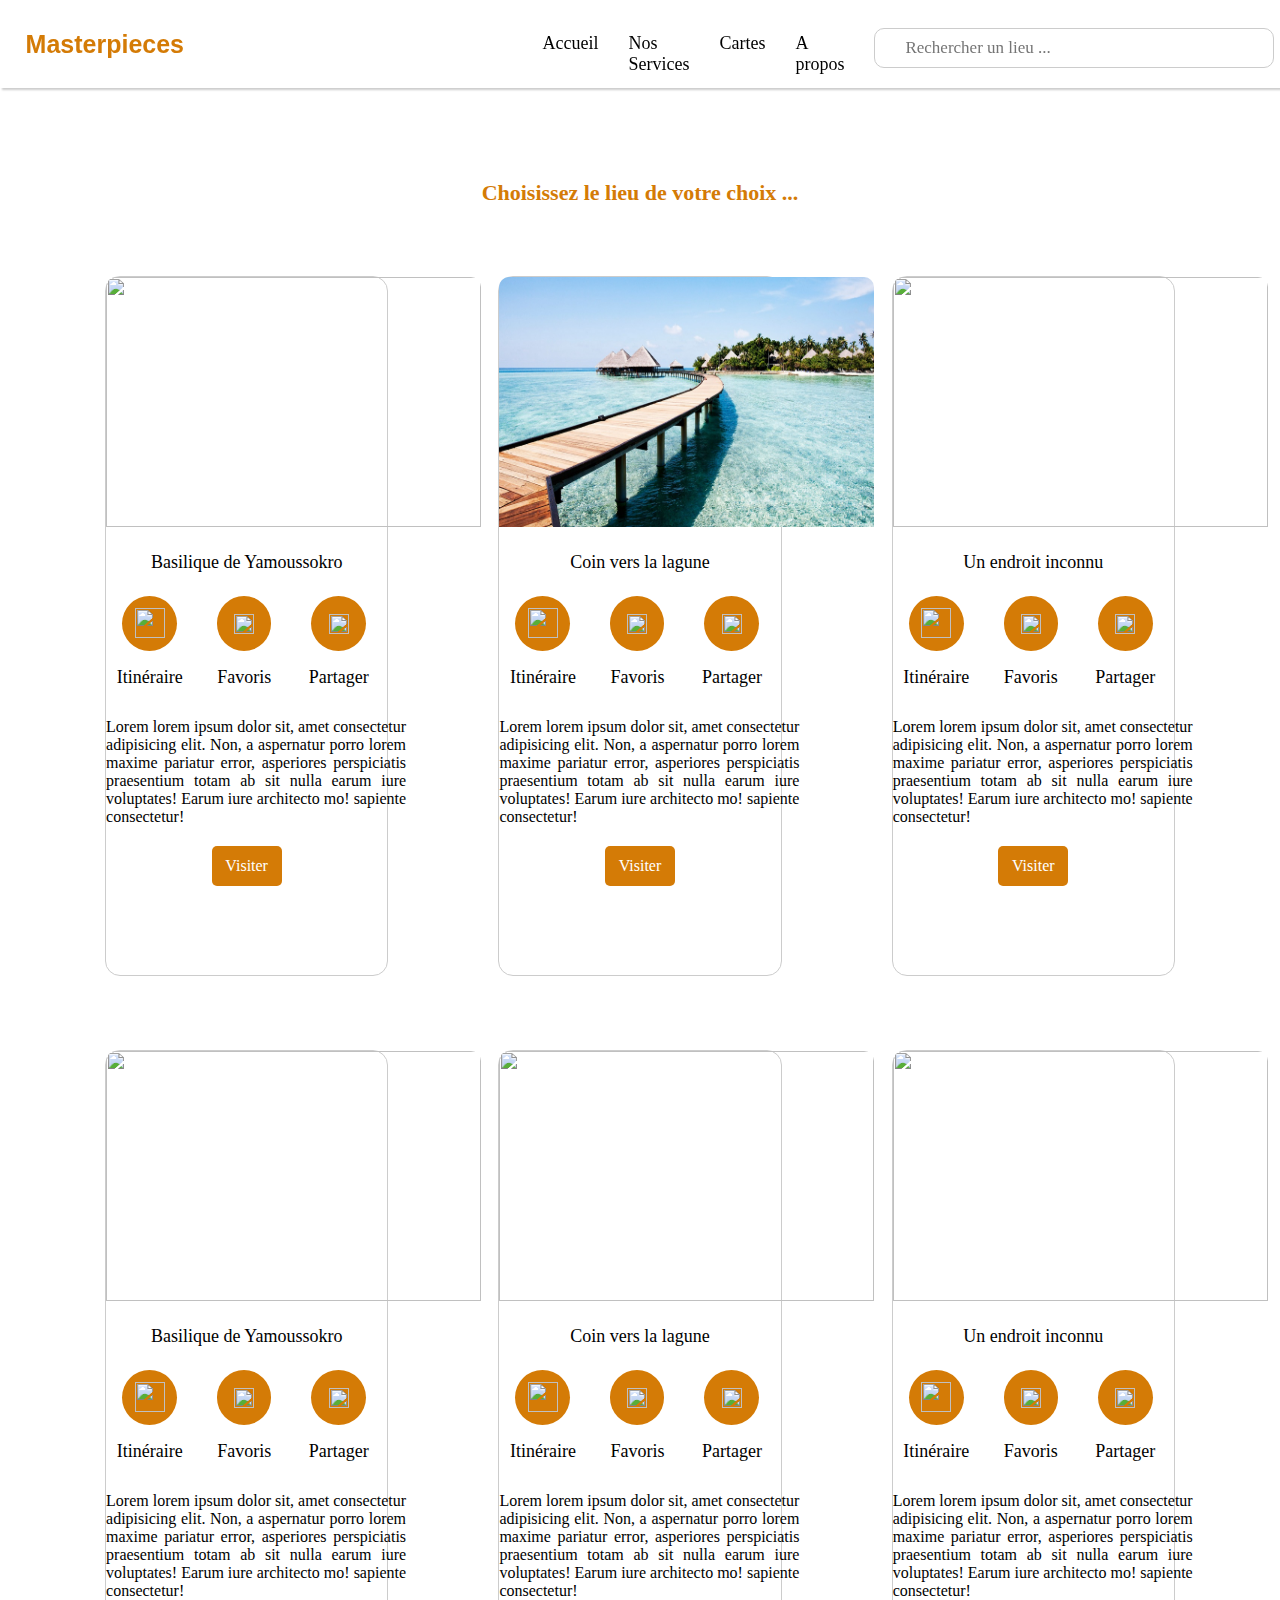
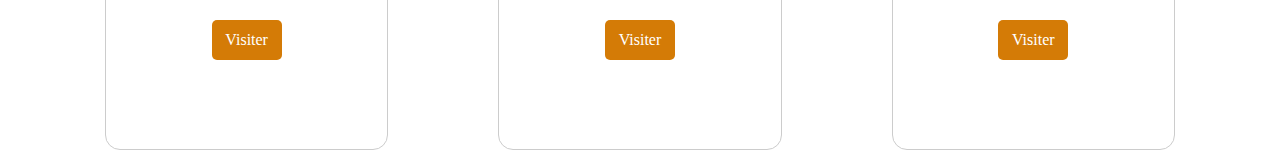
==== page2.html @ f95f7a60 "Add files via upload" ====
<html lang="en">
<head>

    <link rel="preconnect" href="https://fonts.gstatic.com">
    <link href="https://fonts.googleapis.com/css2?family=PT+Serif&display=swap" rel="stylesheet">
    <link rel="sytlesheet" href="css/bootstrap.min.css.map"/>
    <link rel="sytlesheet" href="page1.css"/>  
    <script src="https://kit.fontawesome.com/e7e2a56e16.js" crossorigin="anonymous"></script>

    <meta charset="UTF-8">
    <meta http-equiv="X-UA-Compatible" content="IE=edge">
    <meta name="viewport" content="width=device-width, initial-scale=1.0">
    <link rel="stylesheet" href="page2.css">
    <link href="https://fonts.googleapis.com/css2?family=Roboto+Condensed&family=Roboto:wght@900&family=Rubik&display=swap" rel="stylesheet">
    <link rel="stylesheet" href="https://cdnjs.cloudflare.com/ajax/libs/font-awesome/5.15.3/css/all.min.css"/>
    <script src="https://code.jquery.com/jquery-3.5.1.min.js"></script>
    <script src="https://cdnjs.cloudflare.com/ajax/libs/typed.js/2.0.11/typed.min.js"></script>
    <script src="https://cdnjs.cloudflare.com/ajax/libs/waypoints/4.0.1/jquery.waypoints.min.js"></script>
    <script src="https://cdnjs.cloudflare.com/ajax/libs/OwlCarousel2/2.3.4/owl.carousel.min.js"></script>
    <link rel="stylesheet" href="https://cdnjs.cloudflare.com/ajax/libs/OwlCarousel2/2.3.4/assets/owl.carousel.min.css"/>
    <title>Document</title>
</head>
<body>
    <header class="navigation">
        <div onclick="window.location.href ='index.html';" class="page_name">Masterpieces</div>
        <nav class="navigation_info">
            <a href="index.html" class="nav_info">Accueil</a>
            <a href="#services" class="nav_info">Nos Services</a>
            <a href="https://www.google.com/maps" class="nav_info">Cartes</a>
            <a href="#" class="nav_info">A propos</a>
            <form method="post" action="traitement.php">
                <p><input class="recherche nav_info" type="text" placeholder="Rechercher un lieu ..." /></p>
                <i class="fa-solid fa-magnifying-glass"></i>
            </form>  
        </nav>
    </header>

    <div class="container"> 
        <h1 class="title">Choisissez le lieu de votre choix ...</h1>

         <div class="main">


            <div class="case">
                <img onclick="window.location.href ='page3.html';" src="assets/l1.png" class="img" alt="">
                <p>Basilique de Yamoussokro</p>
                <div class="containt">
                    <div class="itinerary">
                        <img class="img1" src="assets/map.png" alt="">
                        <p class="text1">Itinéraire</p>
                    </div>
                    <div class="itinerary">
                        <img class="img2" src="assets/bookmark.png" alt="">
                        <p class="text2">Favoris</p>
                    </div>
                    <div class="itinerary">
                        <img class="img2" src="assets/share.png" alt="">
                        <p class="text2">Partager</p>
                    </div>
                </div>
                <div class="bigText">Lorem lorem ipsum dolor sit, amet consectetur adipisicing elit. 
                    Non, a aspernatur porro lorem maxime pariatur error, asperiores 
                    perspiciatis praesentium totam ab sit nulla earum iure 
                    voluptates! Earum iure architecto mo! sapiente consectetur!
                </div>   
                <form action="visiting/index.html" method="get">
                    <button class="btn2" type="submit">Visiter</button>
                </form> 
            </div>

            <div class="case">
                <img onclick="window.location.href ='page4.html';" src="assets/assinie/a3.jpg" class="img" alt="">
                <p>Coin vers la lagune</p>
                <div class="containt">
                    <div class="itinerary">
                        <img class="img1" src="assets/map.png" alt="">
                        <p class="text1">Itinéraire</p>
                    </div>
                    <div class="itinerary">
                        <img class="img2" src="assets/bookmark.png" alt="">
                        <p class="text2">Favoris</p>
                    </div>
                    <div class="itinerary">
                        <img class="img2" src="assets/share.png" alt="">
                        <p class="text2">Partager</p>
                    </div>
                </div>
                <div class="bigText">Lorem lorem ipsum dolor sit, amet consectetur adipisicing elit. 
                    Non, a aspernatur porro lorem maxime pariatur error, asperiores 
                    perspiciatis praesentium totam ab sit nulla earum iure 
                    voluptates! Earum iure architecto mo! sapiente consectetur!
                </div>
                <form action="visiting/index.html" method="get">
                    <button class="btn2" type="submit">Visiter</button>
                </form>    
            </div>

            <div class="case">
                <img src="assets/l3.jpg" class="img" alt="">
                <p>Un endroit inconnu</p>
                <div class="containt">
                    <div class="itinerary">
                        <img class="img1" src="assets/map.png" alt="">
                        <p class="text1">Itinéraire</p>
                    </div>
                    <div class="itinerary">
                        <img class="img2" src="assets/bookmark.png" alt="">
                        <p class="text2">Favoris</p>
                    </div>
                    <div class="itinerary">
                        <img class="img2" src="assets/share.png" alt="">
                        <p class="text2">Partager</p>
                    </div>
                </div>
                <div class="bigText">Lorem lorem ipsum dolor sit, amet consectetur adipisicing elit. 
                    Non, a aspernatur porro lorem maxime pariatur error, asperiores 
                    perspiciatis praesentium totam ab sit nulla earum iure 
                    voluptates! Earum iure architecto mo! sapiente consectetur!
                </div> 
                <form action="visiting/index.html" method="get">
                    <button class="btn2" type="submit">Visiter</button>
                </form>   
            </div>

        </div>
    </div>

    <div class="container2"> 
         <div class="main2">
            
            <div class="case">
                <img src="assets/l1.png" class="img" alt="">
                <p>Basilique de Yamoussokro</p>
                <div class="containt">
                    <div class="itinerary">
                        <img class="img1" src="assets/map.png" alt="">
                        <p class="text1">Itinéraire</p>
                    </div>
                    <div class="itinerary">
                        <img class="img2" src="assets/bookmark.png" alt="">
                        <p class="text2">Favoris</p>
                    </div>
                    <div class="itinerary">
                        <img class="img2" src="assets/share.png" alt="">
                        <p class="text2">Partager</p>
                    </div>
                </div>
                <div class="bigText">Lorem lorem ipsum dolor sit, amet consectetur adipisicing elit. 
                    Non, a aspernatur porro lorem maxime pariatur error, asperiores 
                    perspiciatis praesentium totam ab sit nulla earum iure 
                    voluptates! Earum iure architecto mo! sapiente consectetur!
                </div>  
                <form action="visiting/index.html" method="get">
                    <button class="btn2" type="submit">Visiter</button>
                </form>  
            </div>

            <div class="case">
                <img src="assets/l2.jpg" class="img" alt="">
                <p>Coin vers la lagune</p>
                <div class="containt">
                    <div class="itinerary">
                        <img class="img1" src="assets/map.png" alt="">
                        <p class="text1">Itinéraire</p>
                    </div>
                    <div class="itinerary">
                        <img class="img2" src="assets/bookmark.png" alt="">
                        <p class="text2">Favoris</p>
                    </div>
                    <div class="itinerary">
                        <img class="img2" src="assets/share.png" alt="">
                        <p class="text2">Partager</p>
                    </div>
                </div>
                <div class="bigText">Lorem lorem ipsum dolor sit, amet consectetur adipisicing elit. 
                    Non, a aspernatur porro lorem maxime pariatur error, asperiores 
                    perspiciatis praesentium totam ab sit nulla earum iure 
                    voluptates! Earum iure architecto mo! sapiente consectetur!
                </div>    
                <form action="visiting/index.html" method="get">
                    <button class="btn2" type="submit">Visiter</button>
                </form> 
            </div>

            <div class="case">
                <img src="assets/l3.jpg" class="img" alt="">
                <p>Un endroit inconnu</p>
                <div class="containt">
                    <div class="itinerary">
                        <img class="img1" src="assets/map.png" alt="">
                        <p class="text1">Itinéraire</p>
                    </div>
                    <div class="itinerary">
                        <img class="img2" src="assets/bookmark.png" alt="">
                        <p class="text2">Favoris</p>
                    </div>
                    <div class="itinerary">
                        <img class="img2" src="assets/share.png" alt="">
                        <p class="text2">Partager</p>
                    </div>
                </div>
                <div class="bigText">Lorem lorem ipsum dolor sit, amet consectetur adipisicing elit. 
                    Non, a aspernatur porro lorem maxime pariatur error, asperiores 
                    perspiciatis praesentium totam ab sit nulla earum iure 
                    voluptates! Earum iure architecto mo! sapiente consectetur!
                </div> 
                <form action="visiting/index.html" method="get">
                    <button class="btn2" type="submit">Visiter</button>
                </form>   
            </div>
        </div>
    </div>

    <footer class="footer">
        <span>Created By <a href="#">Masterpieces</a> | <span class="far fa-copyright"></span> 2022 All rights reserved.</span>
    </footer>


    <script src="script.js"></script>
</body>
</html>
---- page2.css ----
/* paramètre de la page*/

*{
  margin: 0;
  padding: 0;
  box-sizing: border-box;
  text-decoration: none;
}

/* fin paramètre de la page*/

/*barre de navigation*/

.page_name{
    color: rgb(212, 123, 6);
    font-size: 25px;
    font-weight: 700;
    margin: auto 50px;
    max-width: 50%;
    transition: all 0.3s ease;
  }
  
  .page_name.sticky3{
    color: white;
  }
  
  
  .navigation{
    z-index: 1300;
    position: fixed;
    background-color: white;
    width: 100%;
    padding: 23px;
    display: flex;
    justify-content: center;
    align-items: center;
    box-shadow: #cccccc 2px 2px 2px ;
    font-family: 'Ubuntu', sans-serif;
    transition: all 0.3s ease;
  }
  
  .navigation.sticky{
    padding: 15px;
    background: rgb(212, 123, 6);
    box-shadow: none ;
  }
  
  .navigation_info{
    top: 10px;
    position: relative;
    text-decoration: none;
    display: flex;
    margin-left: 25% ;
  }
  
  .nav_info{
    margin-right: 30px;
    color: rgb(0, 0, 0);
    display: block;
    font-size: 18px;
    font-family: 'poppins regular';
    font-weight: 500;
    text-decoration: none;
    transition: color 0.3s ease;
    transition: all 0.3s ease;
  }
  
  .nav_info.sticky2{
    color: white;
  }
  
  .nav_info.sticky2:hover{
    color: rgb(212, 123, 6);
  }
  
  .nav_info:hover{
    color: rgb(212, 123, 6);
    transition: 500ms ease;
  }

/*barre de navigation*/

.recherche{
    position: relative;
    top: -5px;
    padding-left: 30px;
    width: 400px;
    height: 40px;
    border-radius: 10px;
    border: none;
    border: solid #cccccc 0.1px ;
    font-family: 'poppins';
    font-size: 17px;
    transition: all ease-out 300ms;
    color: #5d5d5d;
}

.recherche:focus{
  outline: none;
  outline-offset: none;
}

.container{
  position: absolute;
  top: 250px;
  width: 100%;
  justify-content: center;
  text-align: center;
}

.container2{
  position: absolute;
  top: 1050px;
  width: 100%;
  justify-content: center;
  text-align: center;
}

.title{
  position: relative;
  top: -70px;
  font-size: 22px;
  font-family: 'poppins';
  color: rgb(212, 123, 6);
}

.main{
    position: relative;
    max-width: 100%;
    display: flex;
    justify-content: center;
    align-items: center;
    padding: 0 50px 0 50px;
}

.main2{
  position: relative;
  max-width: 100%;
  display: flex;
  justify-content: center;
  align-items: center;
  padding: 0 50px 0 50px;
}


.case{
  width: 24%;
  height: 700px;
  display: row;
  float: left;
  margin-right: 10px;
  border-radius: 15px;
  margin: 15px;
  float: left;
  margin: 0 auto;
  border: solid #cccccc 0.1px;
}

.case p{
  position: relative;
  top: 25px;
  font-family: 'poppins';
  font-size: 18px;
}

.text{
  position: relative;
  top: -210px;
  font-family: 'poppins';
  font-weight: 700;
  font-size: 0px;
}

.img{
  width: 375px;
  height: 250px;
  justify-content: center;
  align-items: center;
  border-radius: 10px 10px 0px 0px;
}

.img:hover{
  -webkit-transform: scale(1.02);
  -ms-transform: scale(1.02);
  transform: scale(1.02);
  transition: all ease-in 0.5s;
  font-size: 22px;
}

.containt{
  position: relative;
  top: 30px;
  height: 90px;
  width: 100%;
  padding-left: 35px;
  display: flex;
  justify-content: center;
  align-items: center;
}

.itinerary{
  height: 55px;
  width: 55px;
  border-radius: 100px;
  background-color: rgb(212, 123, 6);
  margin-right: 40px;
  display: row;
  justify-content: center;
  align-items: center;
  text-align: center;
}

.img1{
  margin-top: 12px;
  height: 30px;
  width: 30px;
}

.img2{
  margin-top: 18px;
  height: 20px;
  width: 20px;
}

.text1{
  justify-content: center;
  align-items: center;
  font-size: 16px;
  display: flex;
  margin-top: 4px;
}

.text2{
  justify-content: center;
  align-items: center;
  font-size: 16px;
  display: flex;
  margin-top: 8px;
}

.bigText{
  font-family: 'poppins';
  width: 300px;
  text-align: justify;
  display: flex;
  justify-content: center;
  align-items: center;
  margin: 80px auto;
}

.btn2{
  position: relative;
  top: -60px;
  height: 40px;
  width: 70px;
  border-radius: 5px;
  border: none;
  background-color: rgb(212, 123, 6);
  color: white;
  font-family: 'poppins';
  font-size: 16px;
  transition: all ease-in 500ms;
}

.btn2:hover{
  background-color: rgb(212, 123, 6);
}

/* Use a media query to add a breakpoint at 800px: */
@media screen and (max-width: 800px) {
  .case {
    width: 100%; /* The width is 100%, when the viewport is 800px or smaller */
  }
}
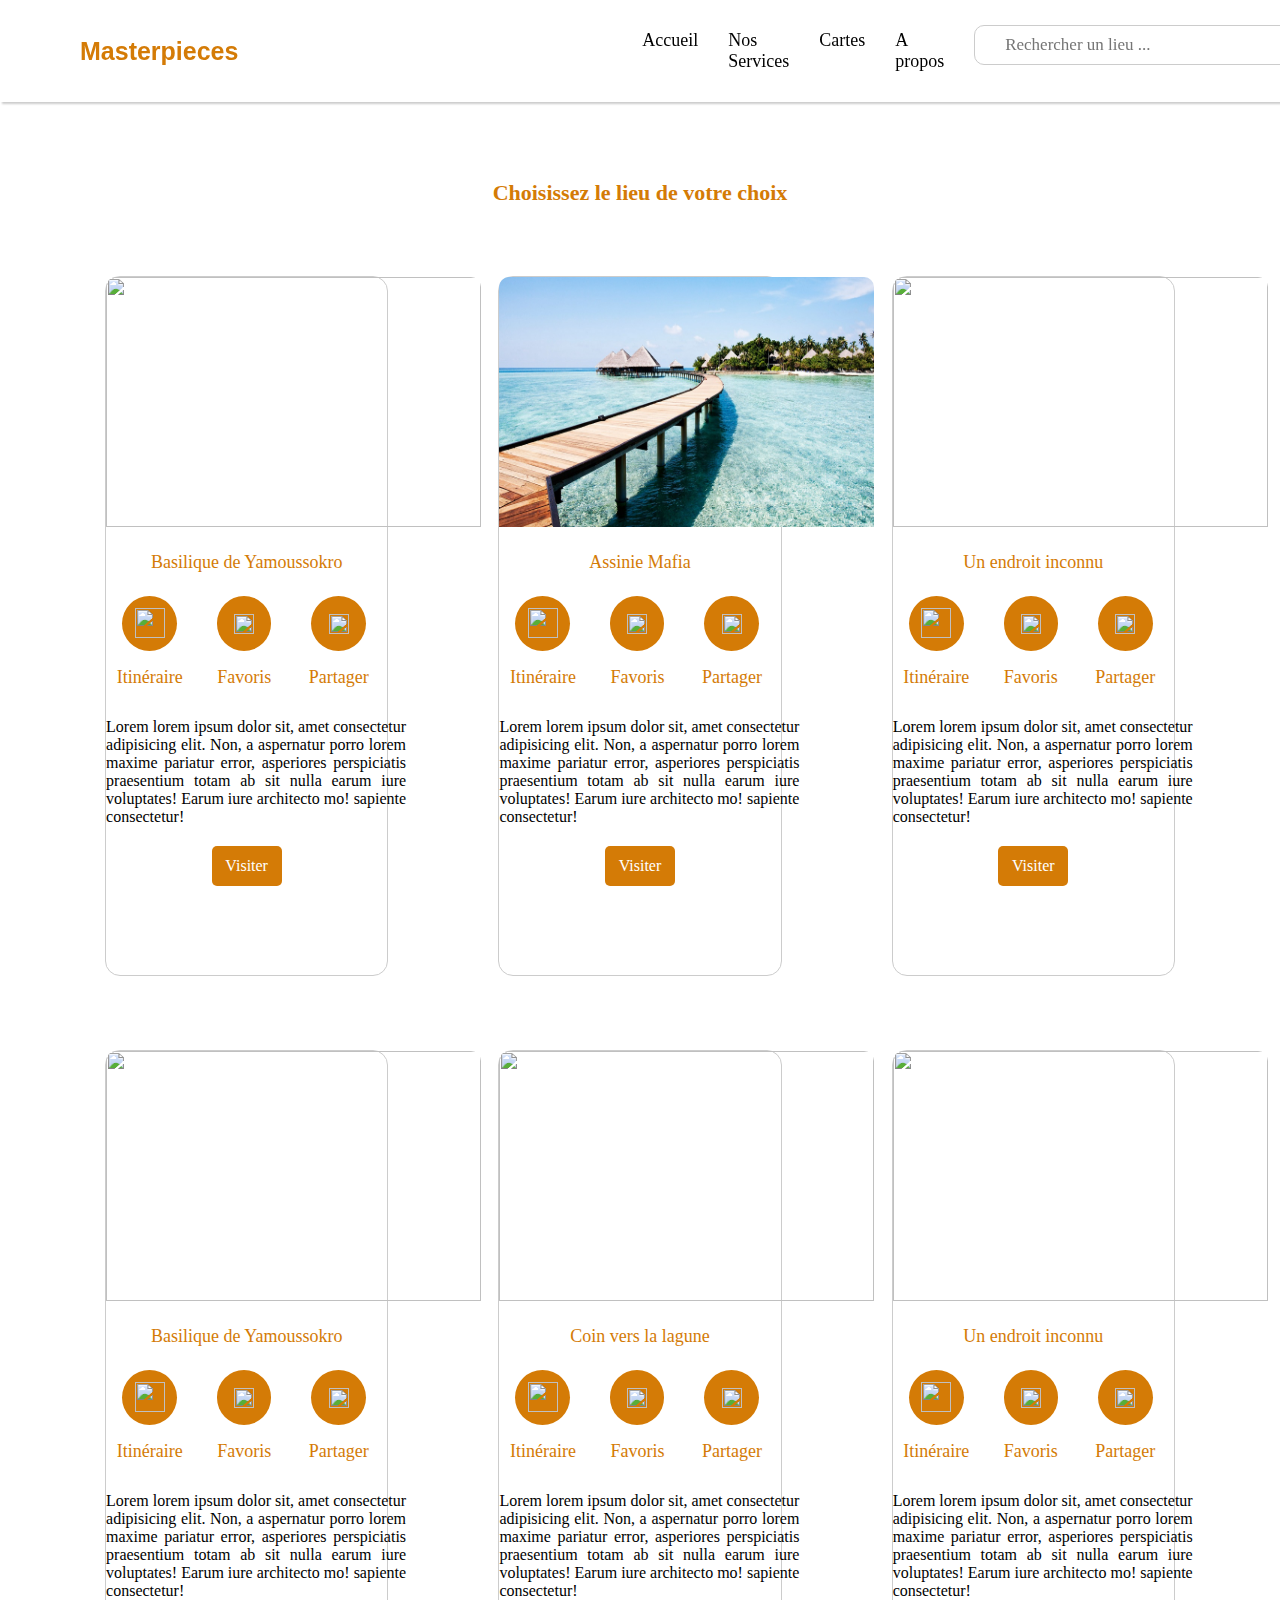
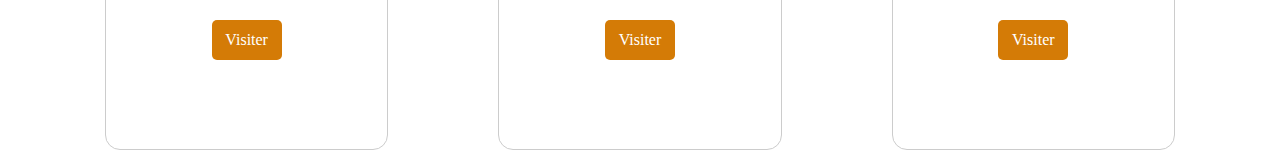
==== commit 013e9a01: "Add files via upload" ====
--- a/page2.html
+++ b/page2.html
@@ -36,12 +36,12 @@
     </header>
 
     <div class="container"> 
-        <h1 class="title">Choisissez le lieu de votre choix ...</h1>
+        <h1 class="title">Choisissez le lieu de votre choix</h1>
 
          <div class="main">
 
 
-            <div class="case">
+            <div class="case1">
                 <img onclick="window.location.href ='page3.html';" src="assets/l1.png" class="img" alt="">
                 <p>Basilique de Yamoussokro</p>
                 <div class="containt">
@@ -68,9 +68,9 @@
                 </form> 
             </div>
 
-            <div class="case">
+            <div class="case2">
                 <img onclick="window.location.href ='page4.html';" src="assets/assinie/a3.jpg" class="img" alt="">
-                <p>Coin vers la lagune</p>
+                <p>Assinie Mafia</p>
                 <div class="containt">
                     <div class="itinerary">
                         <img class="img1" src="assets/map.png" alt="">
@@ -95,7 +95,7 @@
                 </form>    
             </div>
 
-            <div class="case">
+            <div class="case3">
                 <img src="assets/l3.jpg" class="img" alt="">
                 <p>Un endroit inconnu</p>
                 <div class="containt">
@@ -128,7 +128,7 @@
     <div class="container2"> 
          <div class="main2">
             
-            <div class="case">
+            <div class="case3">
                 <img src="assets/l1.png" class="img" alt="">
                 <p>Basilique de Yamoussokro</p>
                 <div class="containt">
@@ -155,7 +155,7 @@
                 </form>  
             </div>
 
-            <div class="case">
+            <div class="case3">
                 <img src="assets/l2.jpg" class="img" alt="">
                 <p>Coin vers la lagune</p>
                 <div class="containt">
@@ -182,7 +182,7 @@
                 </form> 
             </div>
 
-            <div class="case">
+            <div class="case3">
                 <img src="assets/l3.jpg" class="img" alt="">
                 <p>Un endroit inconnu</p>
                 <div class="containt">
--- a/page2.css
+++ b/page2.css
@@ -9,76 +9,74 @@
 
 /* fin paramètre de la page*/
 
-/*barre de navigation*/
+/* Barre de navigation & entête*/
 
 .page_name{
-    color: rgb(212, 123, 6);
-    font-size: 25px;
-    font-weight: 700;
-    margin: auto 50px;
-    max-width: 50%;
-    transition: all 0.3s ease;
-  }
-  
-  .page_name.sticky3{
-    color: white;
-  }
-  
-  
-  .navigation{
-    z-index: 1300;
-    position: fixed;
-    background-color: white;
-    width: 100%;
-    padding: 23px;
-    display: flex;
-    justify-content: center;
-    align-items: center;
-    box-shadow: #cccccc 2px 2px 2px ;
-    font-family: 'Ubuntu', sans-serif;
-    transition: all 0.3s ease;
-  }
-  
-  .navigation.sticky{
-    padding: 15px;
-    background: rgb(212, 123, 6);
-    box-shadow: none ;
-  }
-  
-  .navigation_info{
-    top: 10px;
-    position: relative;
-    text-decoration: none;
-    display: flex;
-    margin-left: 25% ;
-  }
-  
-  .nav_info{
-    margin-right: 30px;
-    color: rgb(0, 0, 0);
-    display: block;
-    font-size: 18px;
-    font-family: 'poppins regular';
-    font-weight: 500;
-    text-decoration: none;
-    transition: color 0.3s ease;
-    transition: all 0.3s ease;
-  }
-  
-  .nav_info.sticky2{
-    color: white;
-  }
-  
-  .nav_info.sticky2:hover{
-    color: rgb(212, 123, 6);
-  }
-  
-  .nav_info:hover{
-    color: rgb(212, 123, 6);
-    transition: 500ms ease;
-  }
-
-/*barre de navigation*/
+  color: rgb(212, 123, 6);
+  font-size: 25px;
+  font-weight: 700;
+  margin: auto 50px;
+  max-width: 50%;
+  transition: all 0.3s ease;
+}
+
+.page_name.sticky3{
+  color: white;
+}
+
+.navigation{
+  z-index: 1300;
+  position: fixed;
+  top: 0;
+  background-color: white;
+  width: 100%;
+  padding: 30px;
+  display: flex;
+  box-shadow: #cccccc 2px 2px 2px ;
+  font-family: 'Ubuntu', sans-serif;
+  transition: all 0.3s ease;
+}
+
+.navigation.sticky{
+  padding: 20px ;
+  background: rgb(212, 123, 6);
+  box-shadow: none ;
+
+}
+
+.navigation_info{
+  position: relative;
+  text-decoration: none;
+  display: flex;
+  margin: auto 0px;
+  margin-left: 29% ;
+}
+
+.nav_info{
+  margin-right: 30px;
+  color: rgb(0, 0, 0);
+  display: block;
+  font-size: 18px;
+  font-family: 'poppins';
+  font-weight: 500;
+  transition: color 0.3s ease;
+  transition: all 0.3s ease;
+}
+
+.nav_info.sticky2{
+  color: white;
+}
+
+.nav_info.sticky2:hover{
+  color: rgb(212, 123, 6);
+}
+
+.nav_info:hover{
+  color: rgb(212, 123, 6);
+  transition: 500ms ease;
+}
+
+/* fin Barre de navigation & entête*/
 
 .recherche{
     position: relative;
@@ -106,6 +104,7 @@
   width: 100%;
   justify-content: center;
   text-align: center;
+  flex-wrap: wrap;
 }
 
 .container2{
@@ -143,7 +142,7 @@
 }
 
 
-.case{
+.case1{
   width: 24%;
   height: 700px;
   display: row;
@@ -156,11 +155,55 @@
   border: solid #cccccc 0.1px;
 }
 
-.case p{
+.case2{
+  width: 24%;
+  height: 700px;
+  display: row;
+  float: left;
+  margin-right: 10px;
+  border-radius: 15px;
+  margin: 15px;
+  float: left;
+  margin: 0 auto;
+  border: solid #cccccc 0.1px;
+}
+
+.case3{
+  width: 24%;
+  height: 700px;
+  display: row;
+  float: left;
+  margin-right: 10px;
+  border-radius: 15px;
+  margin: 15px;
+  float: left;
+  margin: 0 auto;
+  border: solid #cccccc 0.1px;
+}
+
+
+.case2 p{
   position: relative;
   top: 25px;
   font-family: 'poppins';
   font-size: 18px;
+  color: rgb(212, 123, 6);
+}
+
+.case3 p{
+  position: relative;
+  top: 25px;
+  font-family: 'poppins';
+  font-size: 18px;
+  color: rgb(212, 123, 6);
+}
+
+.case1 p{
+  position: relative;
+  top: 25px;
+  font-family: 'poppins';
+  font-size: 18px;
+  color: rgb(212, 123, 6);
 }
 
 .text{
@@ -267,8 +310,76 @@
 }
 
 /* Use a media query to add a breakpoint at 800px: */
-@media screen and (max-width: 800px) {
-  .case {
-    width: 100%; /* The width is 100%, when the viewport is 800px or smaller */
-  }
-}
+
+@media screen and (max-width : 376px){
+  .navigation{
+    position: fixed;
+  }
+  .page_name{
+    font-size: 20px;
+    margin: 0;
+  }
+  .navigation_info {
+    display: none;
+  }
+  .title{
+    font-size: 18px;
+    width: 100%;
+    top: -100px;
+  }
+  .main{
+    position: relative;
+    display: row;
+    padding: 0 50px 0 50px;
+    align-items: center;
+  }
+  .case3{
+    display: none;
+  }
+  .img{
+    width: 275px;
+    height: 150px;
+    border-radius: 5px 5px 0px 0px;
+  }
+  .case1{
+    width: 100%;
+    height: 600px;
+    border: none;
+    position: relative;
+    top: -30px;
+  }
+  .case1 p{
+    font-size: 15px;
+  }
+  .itinerary{
+    margin: 0 30px 0 0;
+    height: 40px;
+    width: 40px;
+  }
+  .img1{
+    height: 20px;
+    width: 20px;
+  }
+  .bigText{
+    width: 100%;
+    margin: 80px auto;
+  }
+  .img2{
+    margin-top: 11px;
+    height: 20px;
+    width: 20px;
+  }
+  .img1{
+    margin-top: 10px;
+  }
+  .containt{
+    height: 50px;
+  }
+  .text2{
+    font-size: 15px;
+    margin-top: 3px;
+  }
+  .case2{
+    display: none;
+  }
+}
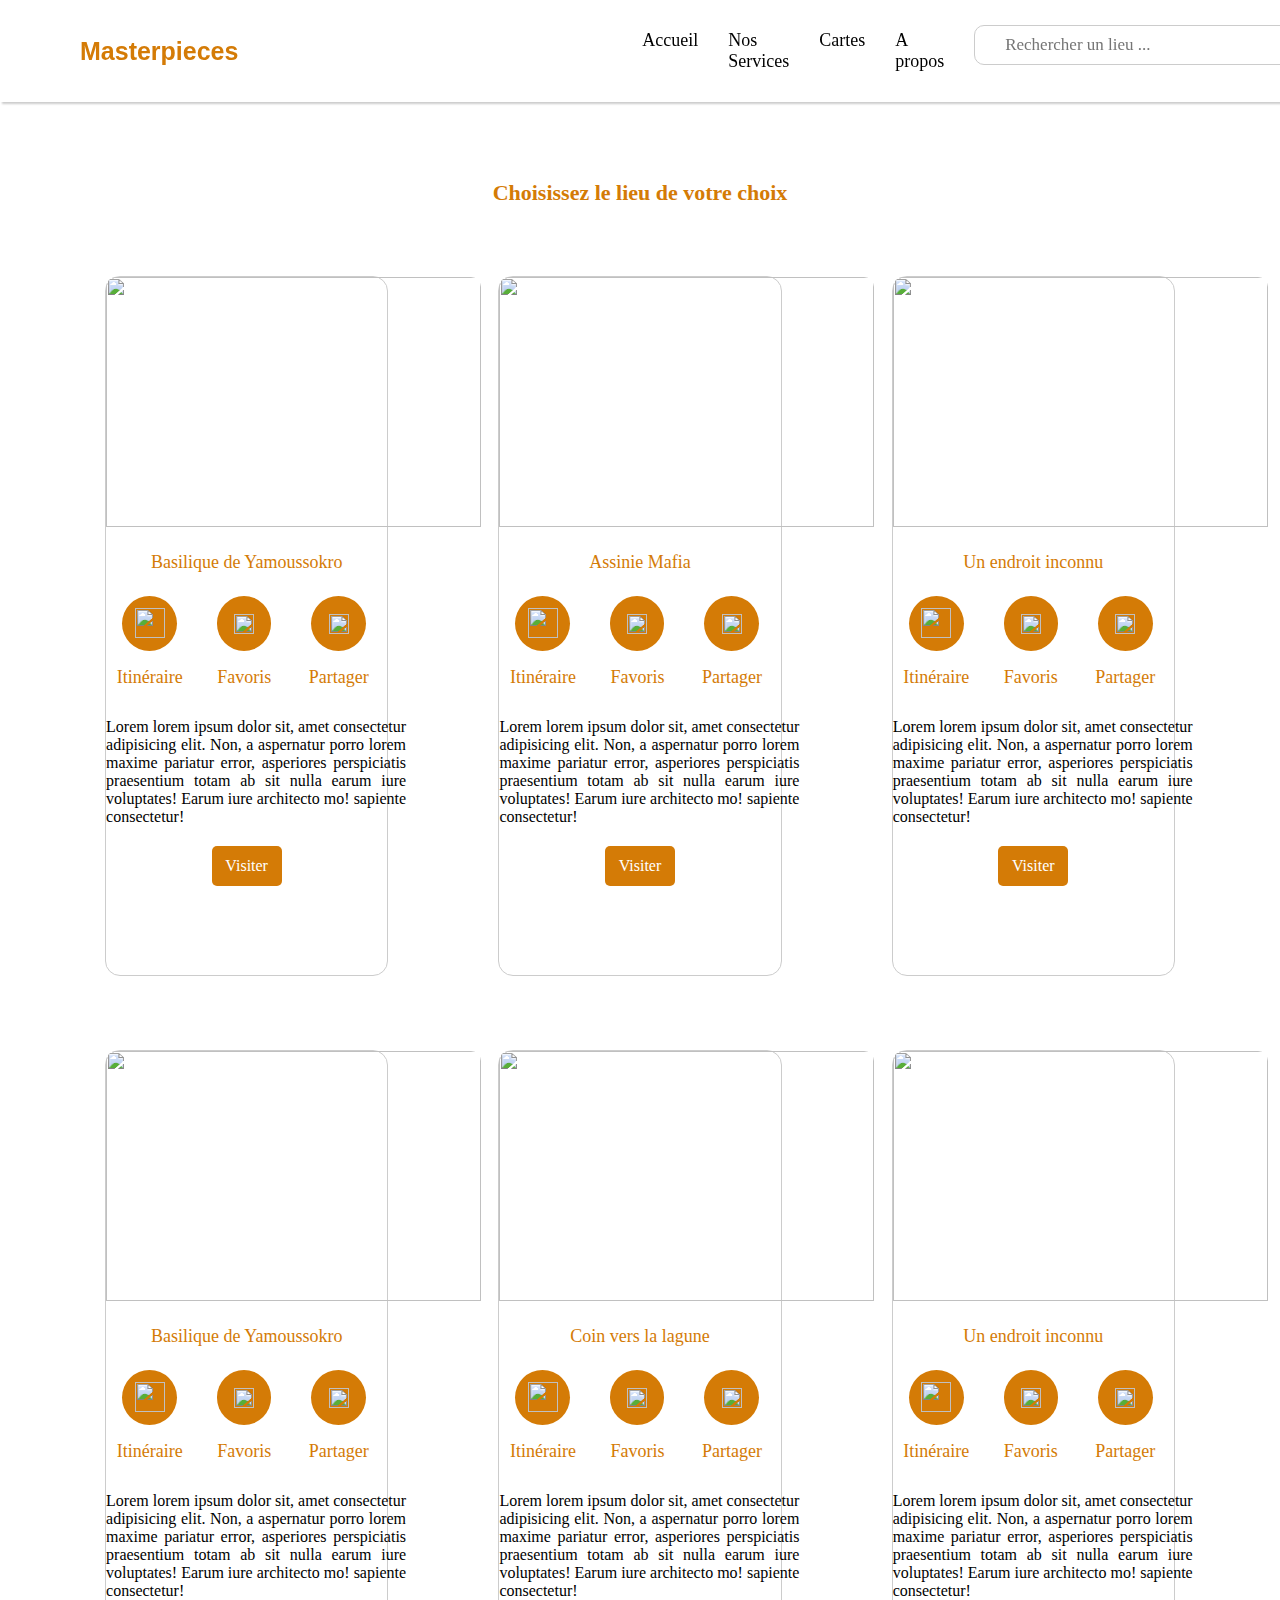
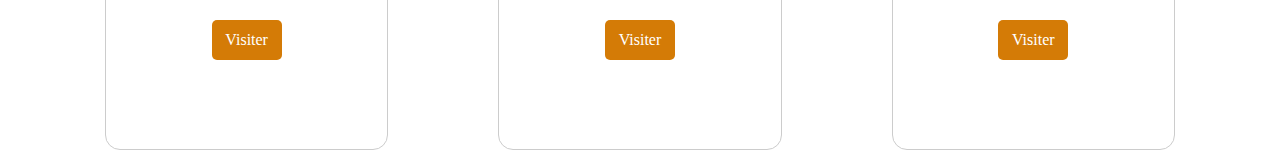
==== commit 82968dfd: "Add files via upload" ====
--- a/page2.html
+++ b/page2.html
@@ -69,7 +69,7 @@
             </div>
 
             <div class="case2">
-                <img onclick="window.location.href ='page4.html';" src="assets/assinie/a3.jpg" class="img" alt="">
+                <img onclick="window.location.href ='page4.html';" src="assets/a3.jpg" class="img" alt="">
                 <p>Assinie Mafia</p>
                 <div class="containt">
                     <div class="itinerary">
